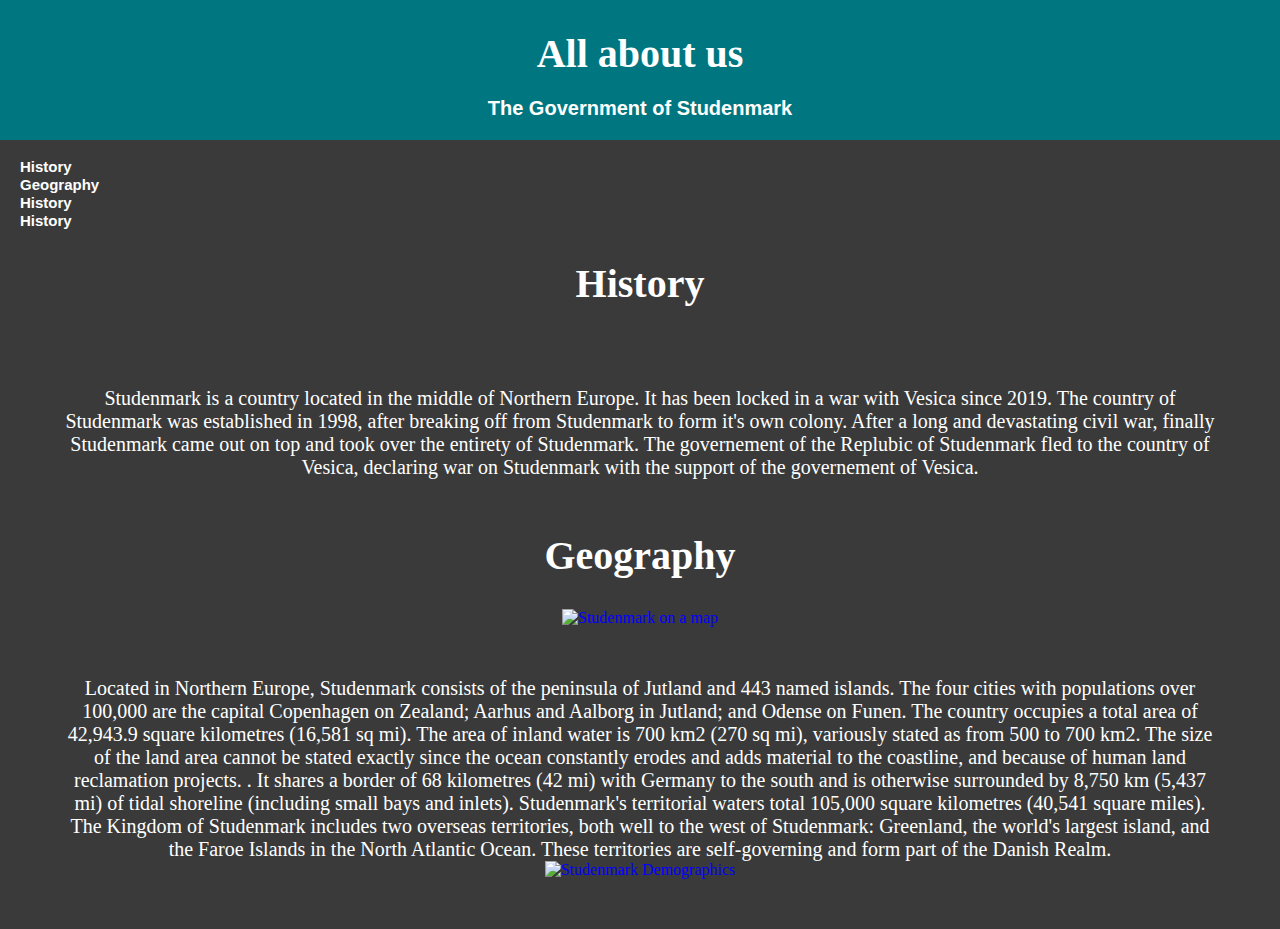
==== about.html @ 87a44a31 "added the about me" ====
<!DOCTYPE html>
<html lang="en" dir="ltr">
    <head>
        <meta charset="utf-8">
        <link rel="stylesheet" href = "styles.css">
    </head>

    <body>

        <header class="header">
            <div>
                <h1>All about us</h1>
                <h2>The Government of Studenmark</h2>
            </div>
        </header>
        <br>
        <a href="#history"><h3 class = "table">History<br></h3></a>
        <a href="#geography"><h3 class = "table">Geography<br></h3></a>
        <a href="#demographics"><h3 class = "table">History<br></h3></a>
        <a href="#history"><h3 class = "table">History<br></h3></a>

        <a name = "history">
        <h1>History</h1>
        <p class="paragraph">Studenmark is a country located in the middle of Northern Europe. It has been locked in a war with Vesica since 2019.
          The country of Studenmark was established in 1998, after breaking off from Studenmark to form it's own colony. After a long and devastating
          civil war, finally Studenmark came out on top and took over the entirety of Studenmark. The governement of the Replubic of Studenmark fled
          to the country of Vesica, declaring war on Studenmark with the support of the governement of Vesica.<br><br></p>

        <a name = "geography">
        <h1>Geography</h1>
        <center><img src="assets/denmark.jpg" alt = "Studenmark on a map"></img></center>
        <p class = "paragraph">Located in Northern Europe, Studenmark consists of the peninsula of Jutland and 443 named islands. The four cities with populations over 100,000 are the capital Copenhagen on Zealand; Aarhus and Aalborg in Jutland; and Odense on Funen.

        The country occupies a total area of 42,943.9 square kilometres (16,581 sq mi). The area of inland water is 700 km2 (270 sq mi), variously stated as from 500 to 700 km2. The size of the land area cannot be stated exactly since the ocean constantly erodes and adds material to the coastline, and because of human land reclamation projects.
        . It shares a border of 68 kilometres (42 mi) with Germany to the south and is otherwise surrounded by 8,750 km (5,437 mi) of tidal shoreline (including small bays and inlets). Studenmark's territorial waters total 105,000 square kilometres (40,541 square miles).

        The Kingdom of Studenmark includes two overseas territories, both well to the west of Studenmark: Greenland, the world's largest island, and the Faroe Islands in the North Atlantic Ocean. These territories are self-governing and form part of the Danish Realm.
      </p>

      <a name = "demographics">
      <center><img src = "assets/demo.png" alt = "Studenmark Demographics"></img></center>
      <p class = "paragraph">

    </body>
</html>
---- styles.css ----
body {
    background-color: rgb(58,58,58);
    margin: 0px;
  }

  h1 {
    color: White;
    font-family: Verdana;
    font-size: 40px;
    text-align: center;
    padding: 30px;
    margin: 0px;
  }

  h2 {
    color: White;
    font-family: Arial, Helvetica, sans-serif;
    font-size: 20px;
    text-align: center;
    padding-bottom: 20px;
    margin: 0px;
    margin-top: -10px;
  }

  h3 {
    color: White;
    font-family: Arial, Helvetica, sans-serif;
    font-size: 15px;
    text-align: center;
    margin: auto;
    margin-top: 50px;
  }

  p.paragraph {
    margin: auto;
    margin-top: 50px;
    font-family: verdana;
    font-size: 20px;
    color:white;
    width: 90%;
    text-align: center;
  }

  .header {
    margin: auto;
    background: rgb(0, 119, 128);
   }

   hr {
    margin: 30px auto 30px auto;
    height: 5px;
    background: white;
   }

   div.video {
    text-align: center;
   }

   .video2 {
     margin-left: 20px;
   }

   a {
     text-decoration: none;
     color: blue;
   }

   .putlinks {
     display: inline;
   }

   .border {
     border-style: solid;
     border-width: 5px;
     border-color: rgb(0, 119, 128);
   }
   .left {
     text-align: left;
   }

   .table {
     text-align:left;
     margin-left:20px;
     display: inline;

   }
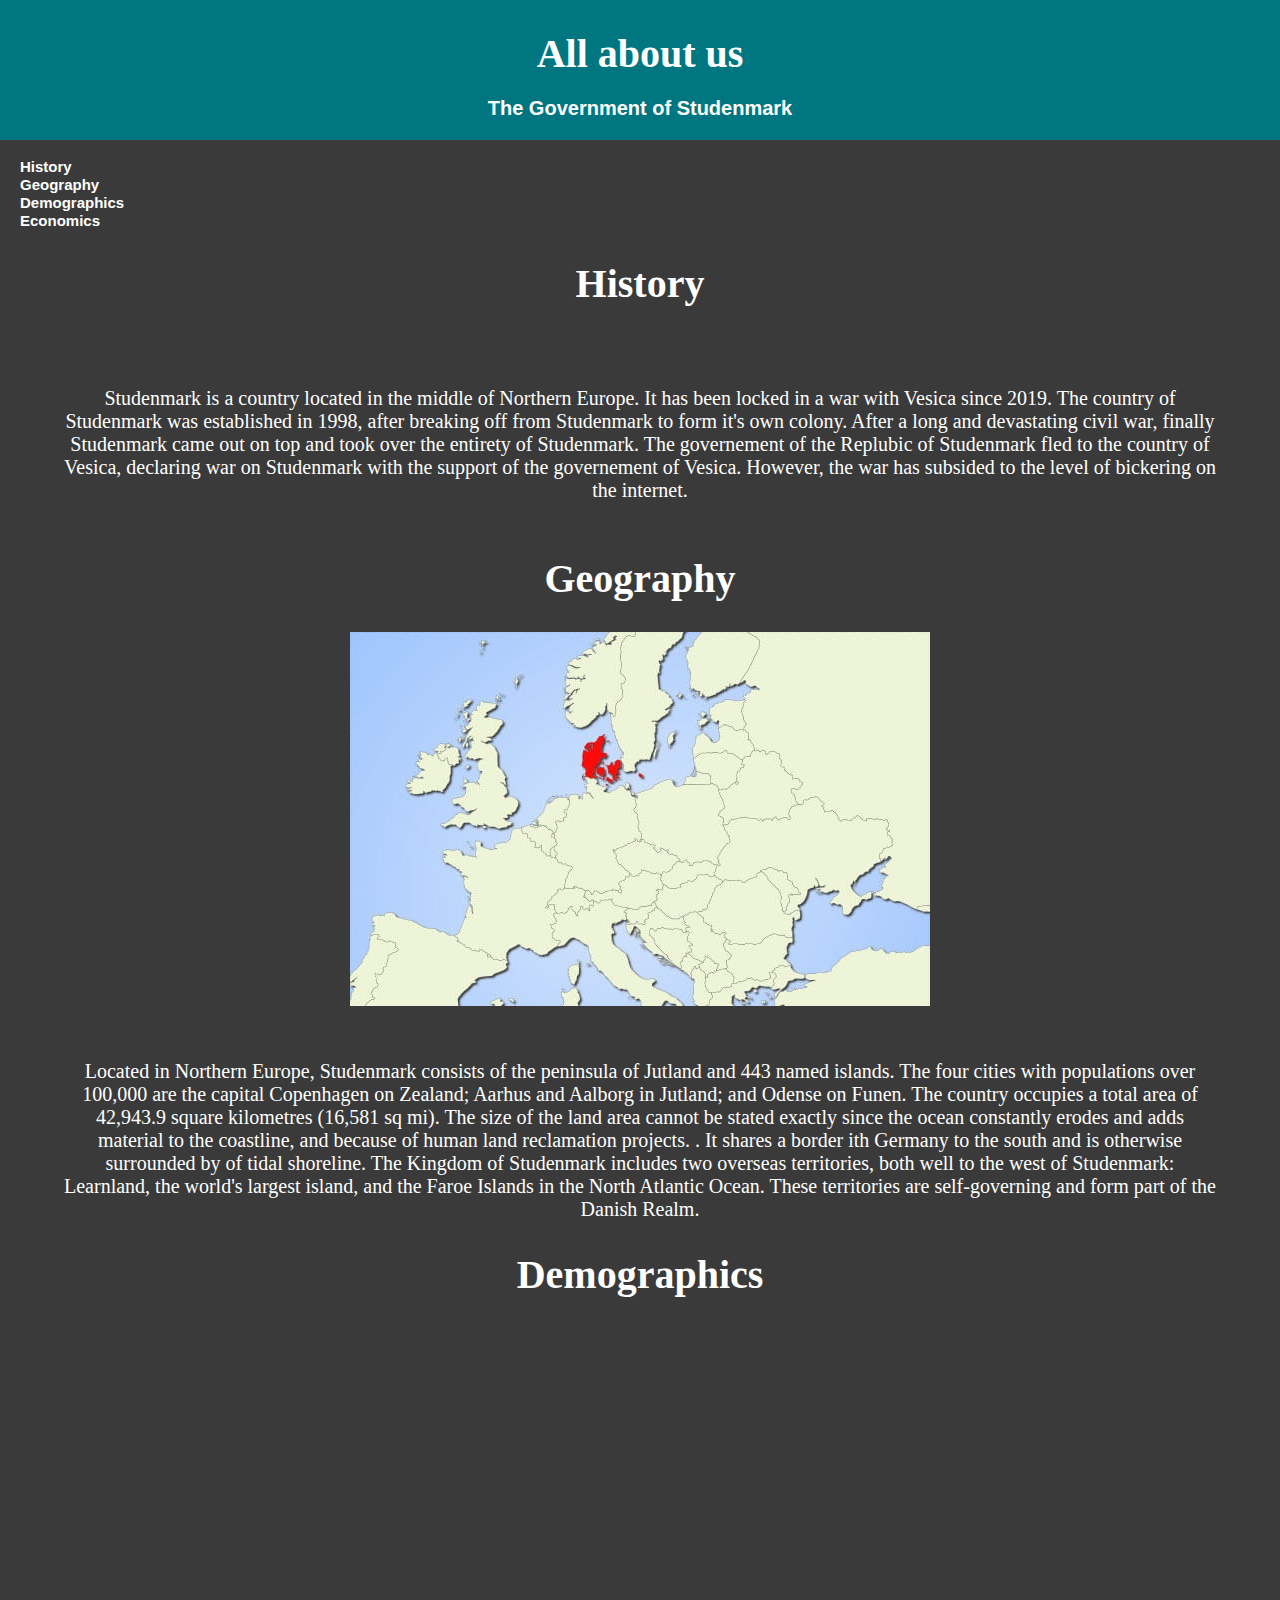
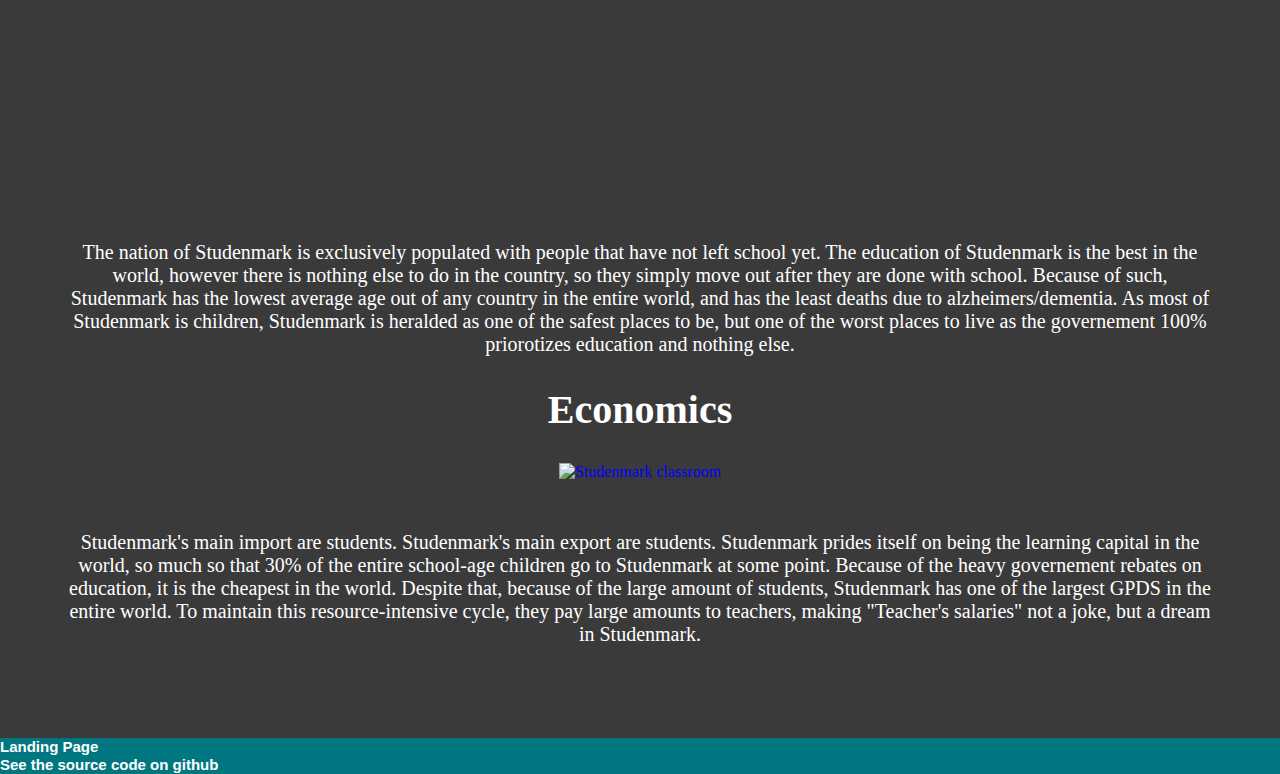
==== commit cb2d9d77: "finished the about me" ====
--- a/about.html
+++ b/about.html
@@ -16,30 +16,53 @@
         <br>
         <a href="#history"><h3 class = "table">History<br></h3></a>
         <a href="#geography"><h3 class = "table">Geography<br></h3></a>
-        <a href="#demographics"><h3 class = "table">History<br></h3></a>
-        <a href="#history"><h3 class = "table">History<br></h3></a>
+        <a href="#demographics"><h3 class = "table">Demographics<br></h3></a>
+        <a href="#economics"><h3 class = "table">Economics<br></h3></a>
 
         <a name = "history">
         <h1>History</h1>
         <p class="paragraph">Studenmark is a country located in the middle of Northern Europe. It has been locked in a war with Vesica since 2019.
           The country of Studenmark was established in 1998, after breaking off from Studenmark to form it's own colony. After a long and devastating
           civil war, finally Studenmark came out on top and took over the entirety of Studenmark. The governement of the Replubic of Studenmark fled
-          to the country of Vesica, declaring war on Studenmark with the support of the governement of Vesica.<br><br></p>
+          to the country of Vesica, declaring war on Studenmark with the support of the governement of Vesica. However, the war has subsided to the level
+          of bickering on the internet.<br><br></p>
 
         <a name = "geography">
         <h1>Geography</h1>
         <center><img src="assets/denmark.jpg" alt = "Studenmark on a map"></img></center>
         <p class = "paragraph">Located in Northern Europe, Studenmark consists of the peninsula of Jutland and 443 named islands. The four cities with populations over 100,000 are the capital Copenhagen on Zealand; Aarhus and Aalborg in Jutland; and Odense on Funen.
 
-        The country occupies a total area of 42,943.9 square kilometres (16,581 sq mi). The area of inland water is 700 km2 (270 sq mi), variously stated as from 500 to 700 km2. The size of the land area cannot be stated exactly since the ocean constantly erodes and adds material to the coastline, and because of human land reclamation projects.
-        . It shares a border of 68 kilometres (42 mi) with Germany to the south and is otherwise surrounded by 8,750 km (5,437 mi) of tidal shoreline (including small bays and inlets). Studenmark's territorial waters total 105,000 square kilometres (40,541 square miles).
+        The country occupies a total area of 42,943.9 square kilometres (16,581 sq mi). The size of the land area cannot be stated exactly since the ocean constantly erodes and adds material to the coastline, and because of human land reclamation projects.
+        . It shares a border ith Germany to the south and is otherwise surrounded by of tidal shoreline.
 
-        The Kingdom of Studenmark includes two overseas territories, both well to the west of Studenmark: Greenland, the world's largest island, and the Faroe Islands in the North Atlantic Ocean. These territories are self-governing and form part of the Danish Realm.
+        The Kingdom of Studenmark includes two overseas territories, both well to the west of Studenmark: Learnland, the world's largest island, and the Faroe Islands in the North Atlantic Ocean. These territories are self-governing and form part of the Danish Realm. <br>
       </p>
 
-      <a name = "demographics">
-      <center><img src = "assets/demo.png" alt = "Studenmark Demographics"></img></center>
-      <p class = "paragraph">
+        <a name = "demographics">
+        <h1>Demographics</h1>
+        <center><iframe width="742" height="459" seamless frameborder="0" scrolling="no" src="https://docs.google.com/spreadsheets/d/e/2PACX-1vRKz2MohUXNvPfYzVZaen22HIblq7VzJheoyc8WlzDe2KGoM7-uI_tO3fx8knYt_rmCyEoVMgs5aB21/pubchart?oid=845437809&amp;format=interactive"></iframe></center>
+        <p class="paragraph">
+        The nation of Studenmark is exclusively populated with people that have not left school yet. The education of Studenmark is the best in the world,
+        however there is nothing else to do in the country, so they simply move out after they are done with school. Because of such, Studenmark has the lowest average
+        age out of any country in the entire world, and has the least deaths due to alzheimers/dementia. As most of Studenmark is children, Studenmark is heralded as
+        one of the safest places to be, but one of the worst places to live as the governement 100% priorotizes education and nothing else.
+        </p>
+
+        <a name = "economics">
+        <h1>Economics</h1>
+        <center><image src = "assets/classroom.jpg" alt = "Studenmark classroom"></image></center>
+        <p class = "paragraph">
+        Studenmark's main import are students. Studenmark's main export are students. Studenmark prides itself on being the learning capital in the world, so much so that
+        30% of the entire school-age children go to Studenmark at some point. Because of the heavy governement rebates on education, it is the cheapest in the world.
+        Despite that, because of the large amount of students, Studenmark has one of the largest GPDS in the entire world. To maintain this resource-intensive cycle,
+        they pay large amounts to teachers, making "Teacher's salaries" not a joke, but a dream in Studenmark. <br><br><br><br><br>
+
 
     </body>
+    <body>
+      <div class="header">
+      <a href = "https://cringemoment.github.io/pain/"><h3 style="text-align:left; display: inline;">Landing Page</h3></a> <br>
+      <a href = "https://github.com/cringemoment/pain/tree/master"><h3 style = "text-align:left; display: inline;">See the source code on github</h3></a>
+      </div>
+    </body>
 </html>
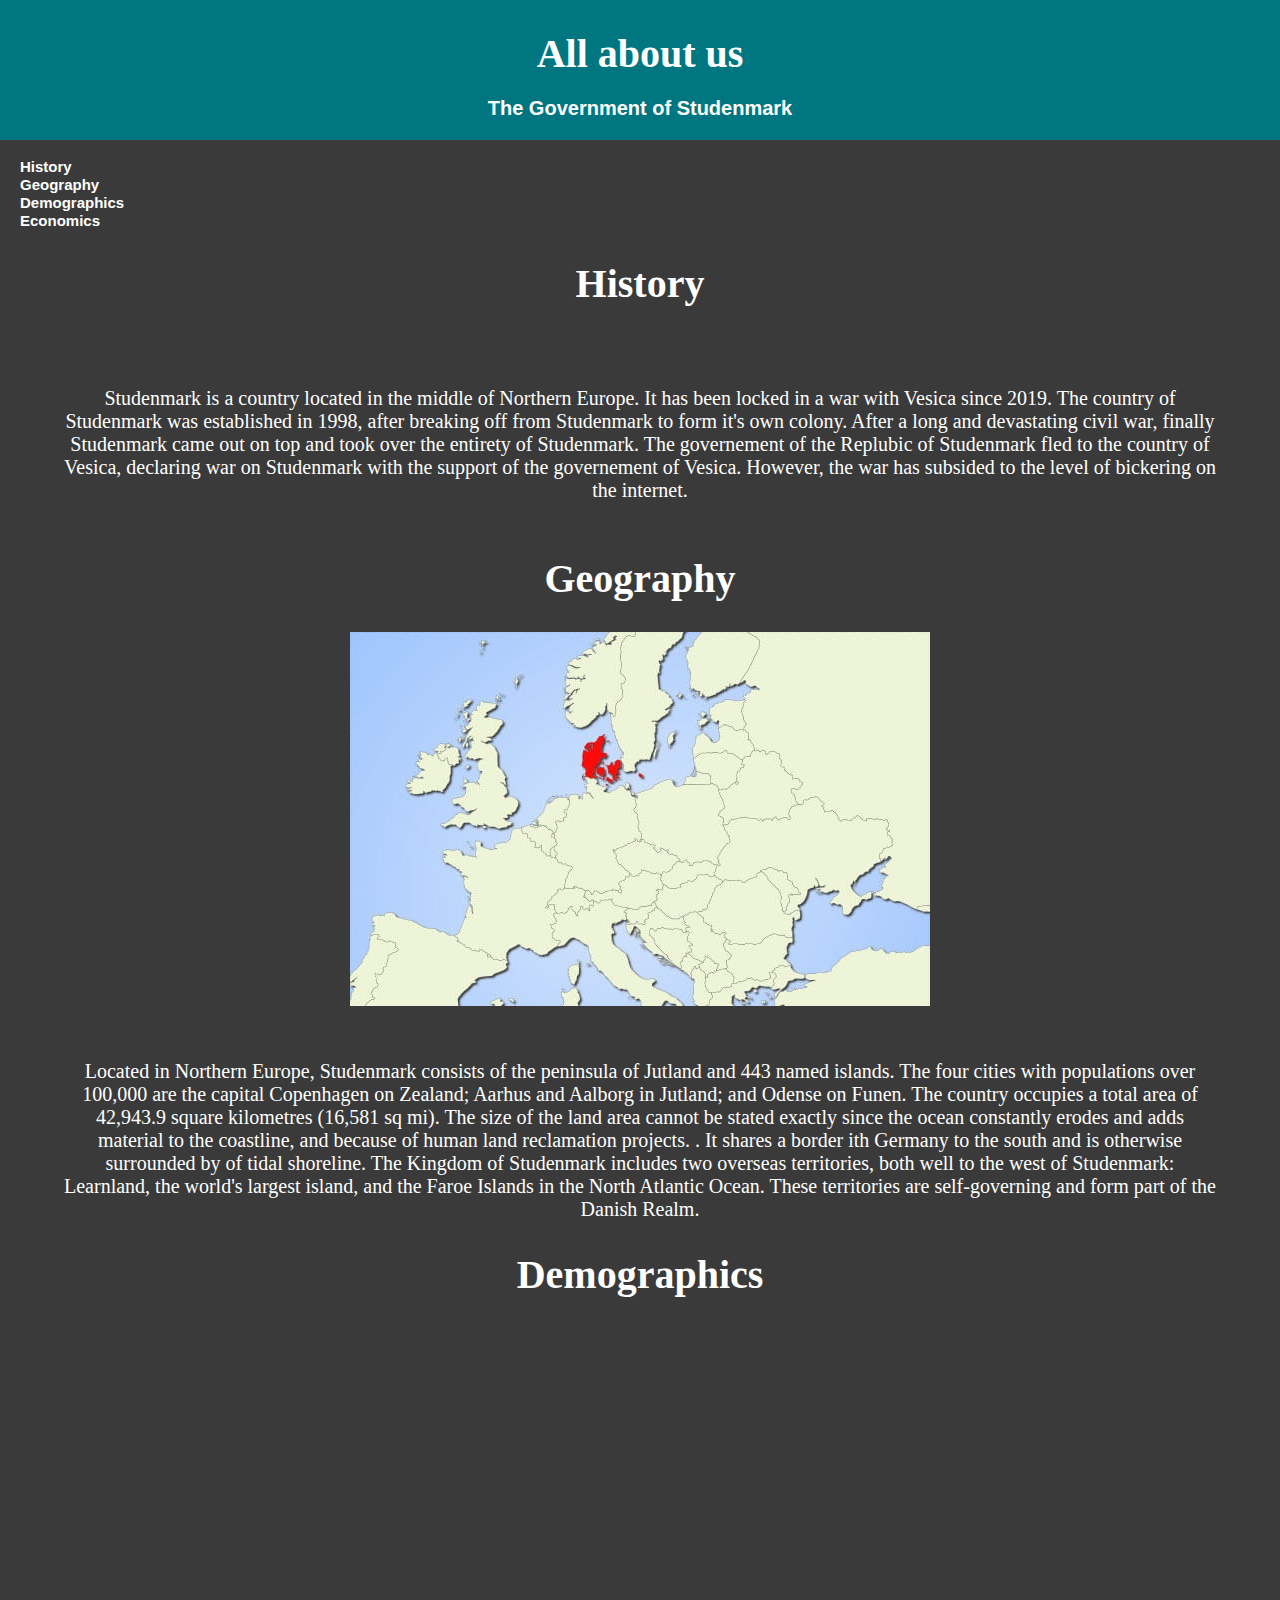
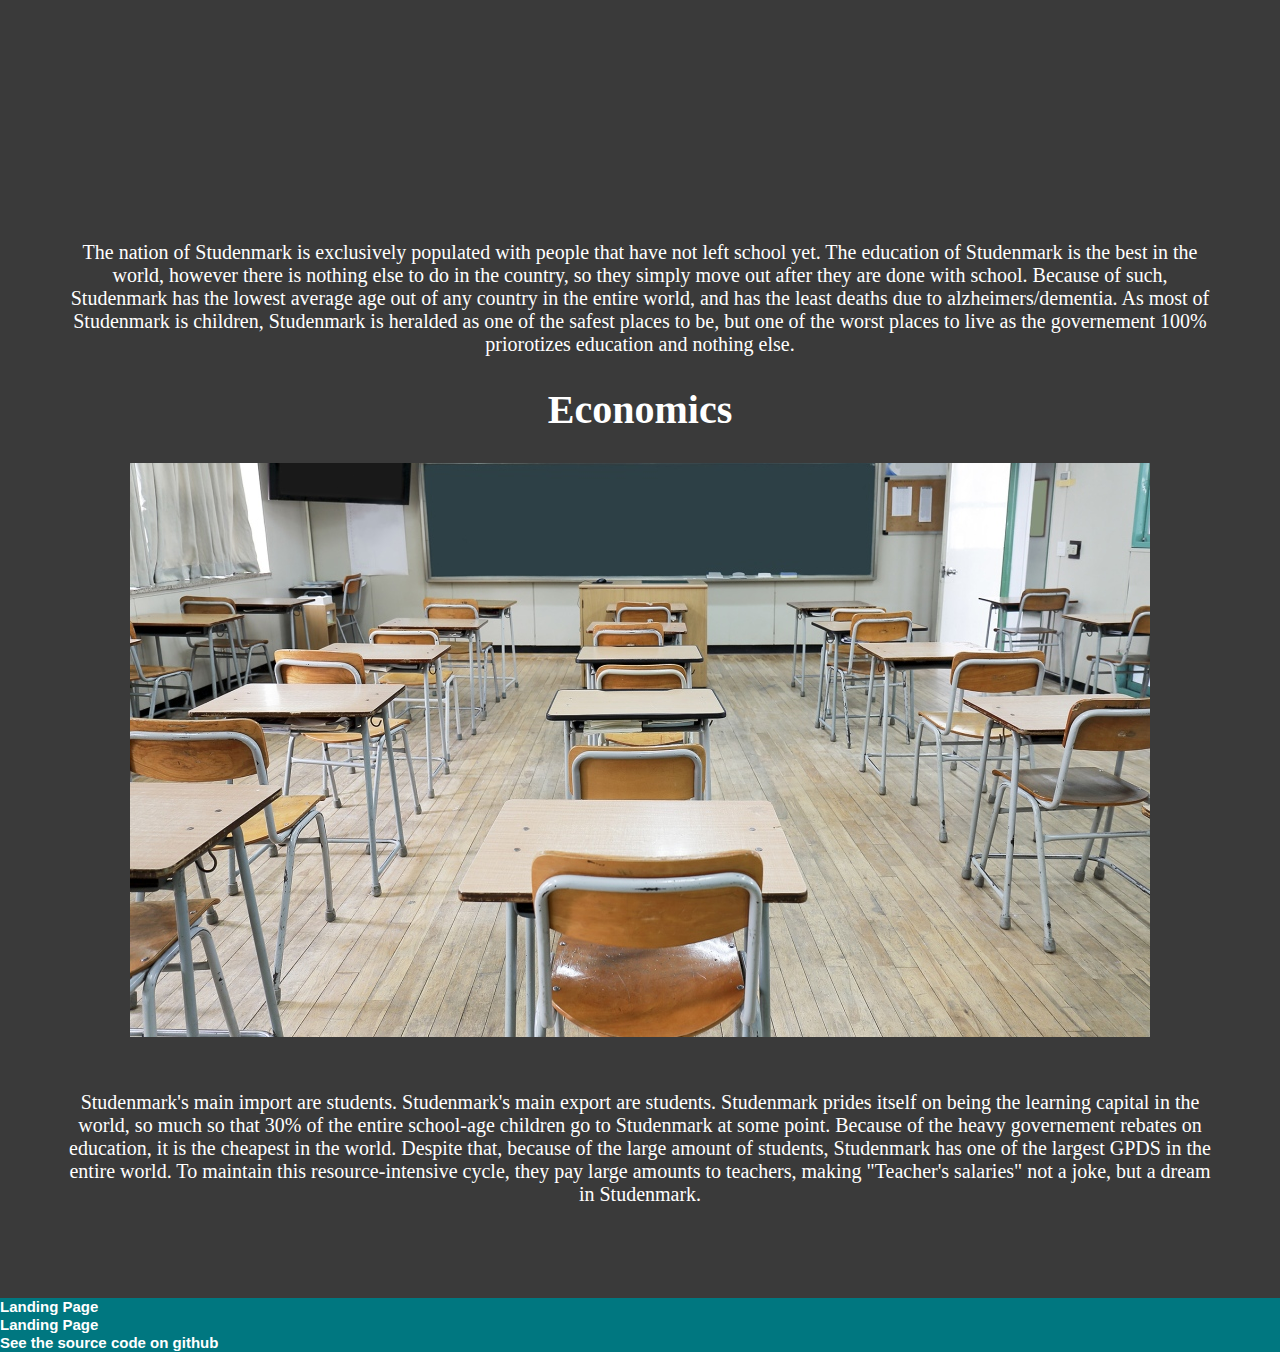
==== commit 99c9d795: "Moved some files around" ====
--- a/about.html
+++ b/about.html
@@ -62,6 +62,7 @@
     <body>
       <div class="header">
       <a href = "https://cringemoment.github.io/pain/"><h3 style="text-align:left; display: inline;">Landing Page</h3></a> <br>
+      <a href = "https://cringemoment.github.io/pain/"><h3 style="text-align:left; display: inline;">Landing Page</h3></a> <br>
       <a href = "https://github.com/cringemoment/pain/tree/master"><h3 style = "text-align:left; display: inline;">See the source code on github</h3></a>
       </div>
     </body>
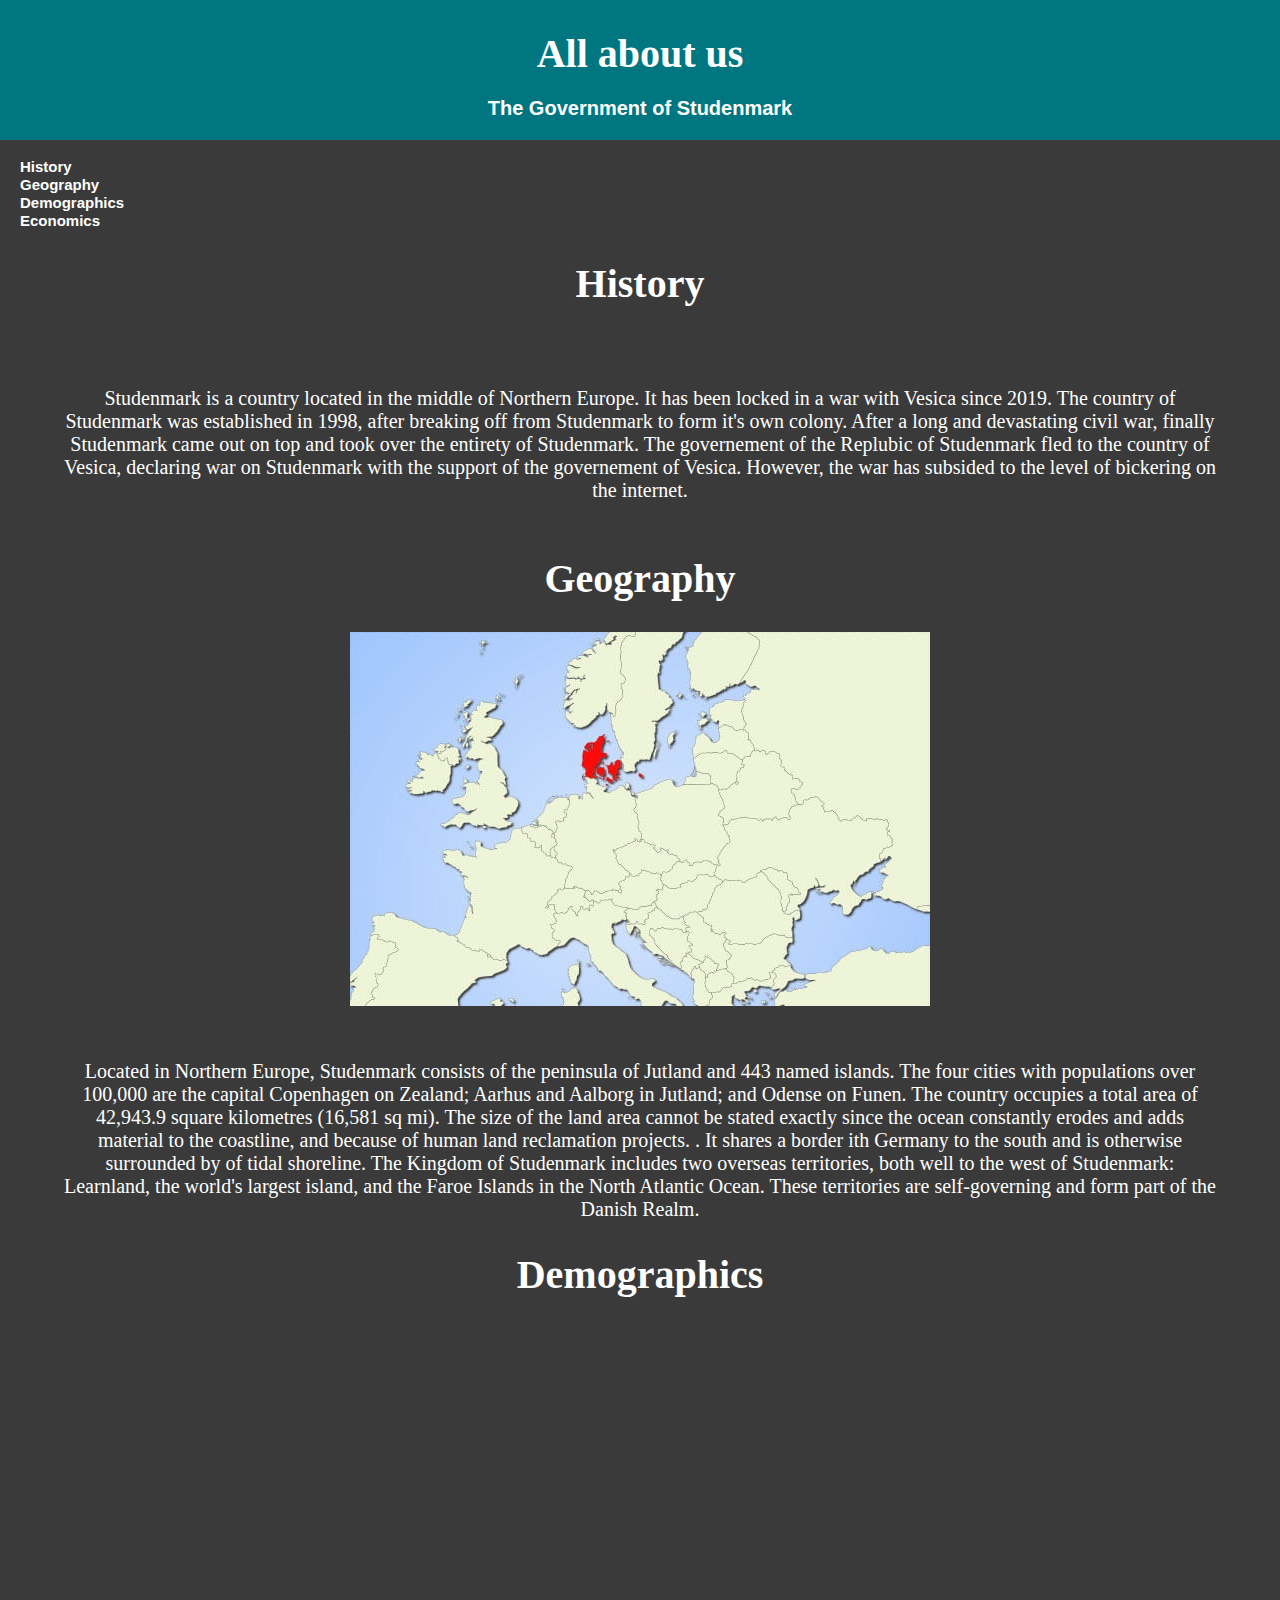
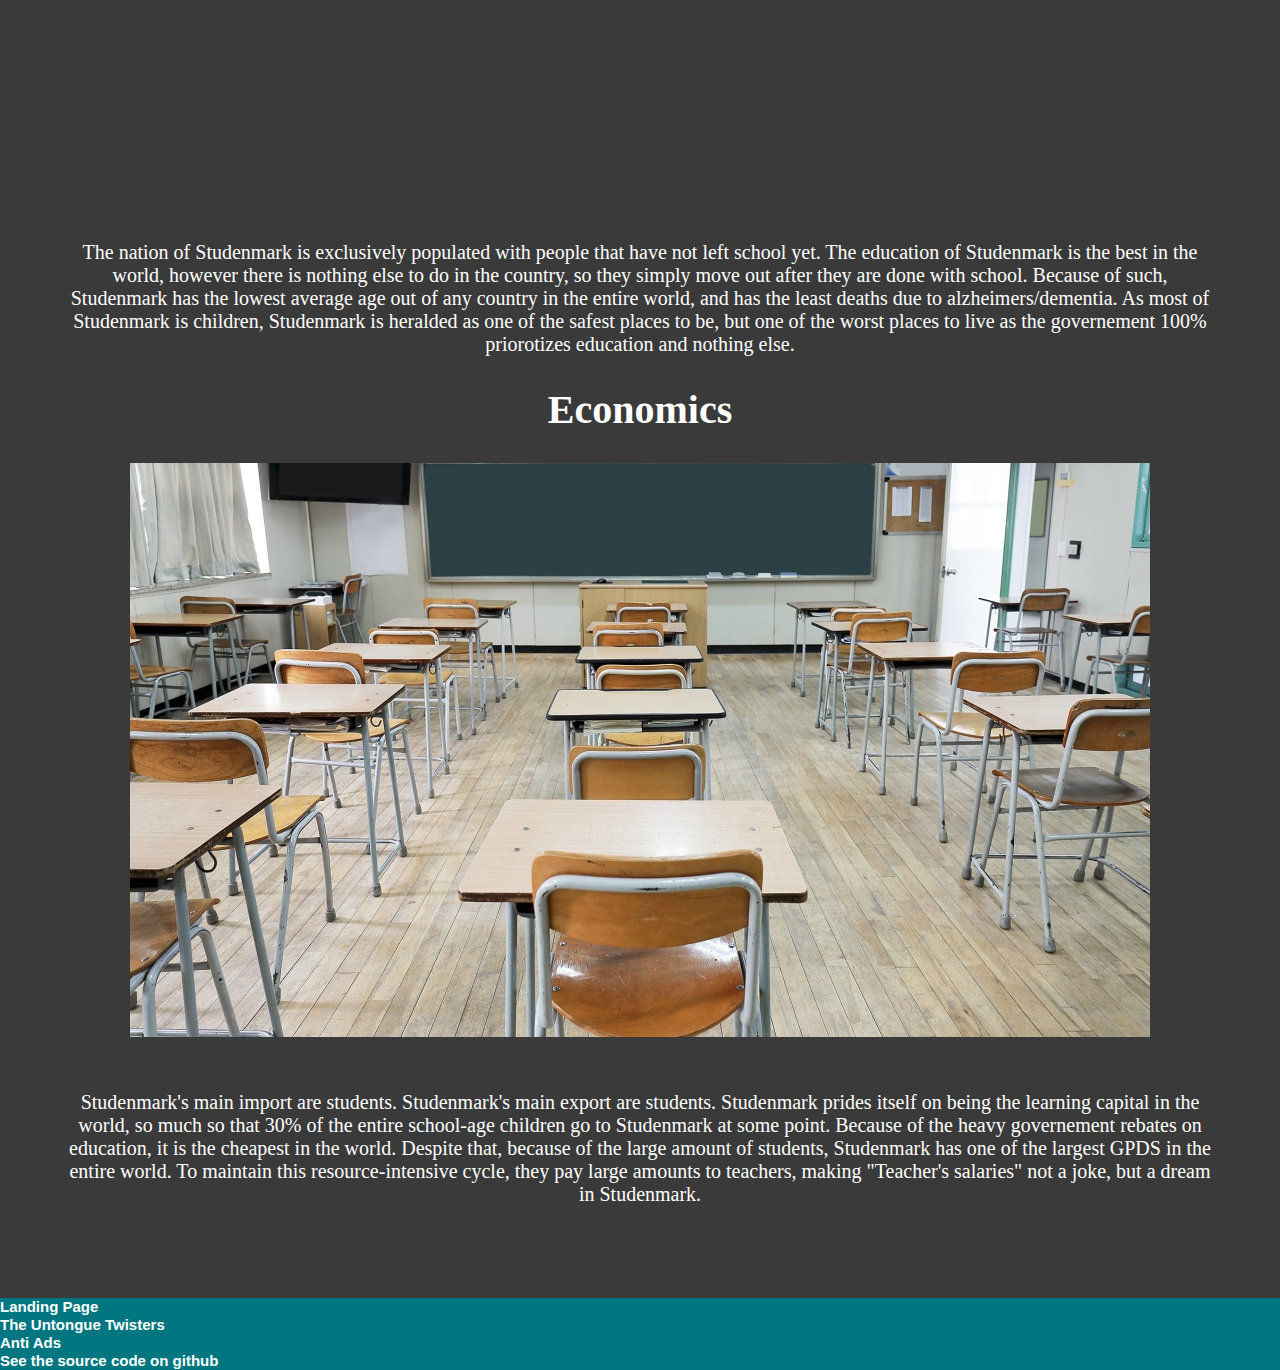
==== commit f8721fbd: "minor mistake in the for more" ====
--- a/about.html
+++ b/about.html
@@ -62,7 +62,8 @@
     <body>
       <div class="header">
       <a href = "https://cringemoment.github.io/pain/"><h3 style="text-align:left; display: inline;">Landing Page</h3></a> <br>
-      <a href = "https://cringemoment.github.io/pain/"><h3 style="text-align:left; display: inline;">Landing Page</h3></a> <br>
+      <a href = "https://cringemoment.github.io/pain/untounger.html"><h3 style="display: inline;">The Untongue Twisters</h3></a> <br>
+      <a href = "https://cringemoment.github.io/pain/antiad.html"><h3 style="display:inline;">Anti Ads</h3><br>
       <a href = "https://github.com/cringemoment/pain/tree/master"><h3 style = "text-align:left; display: inline;">See the source code on github</h3></a>
       </div>
     </body>
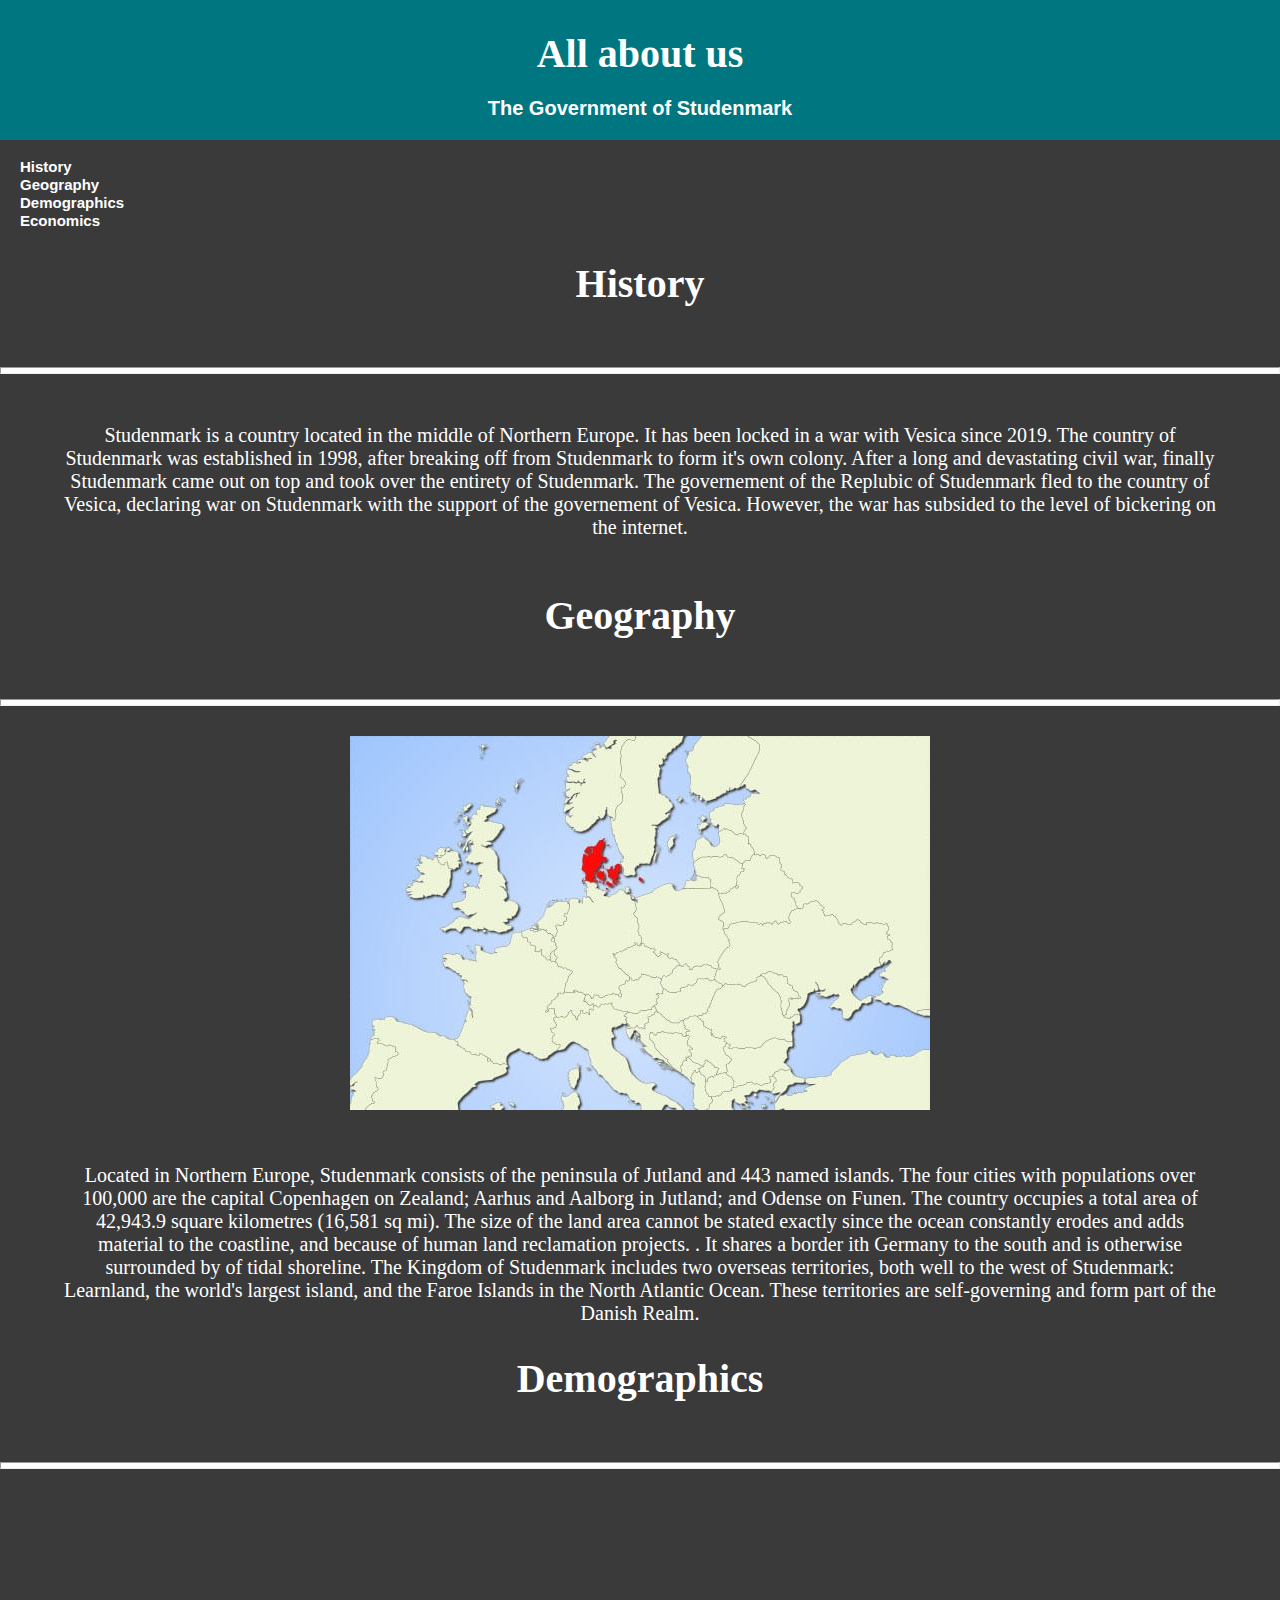
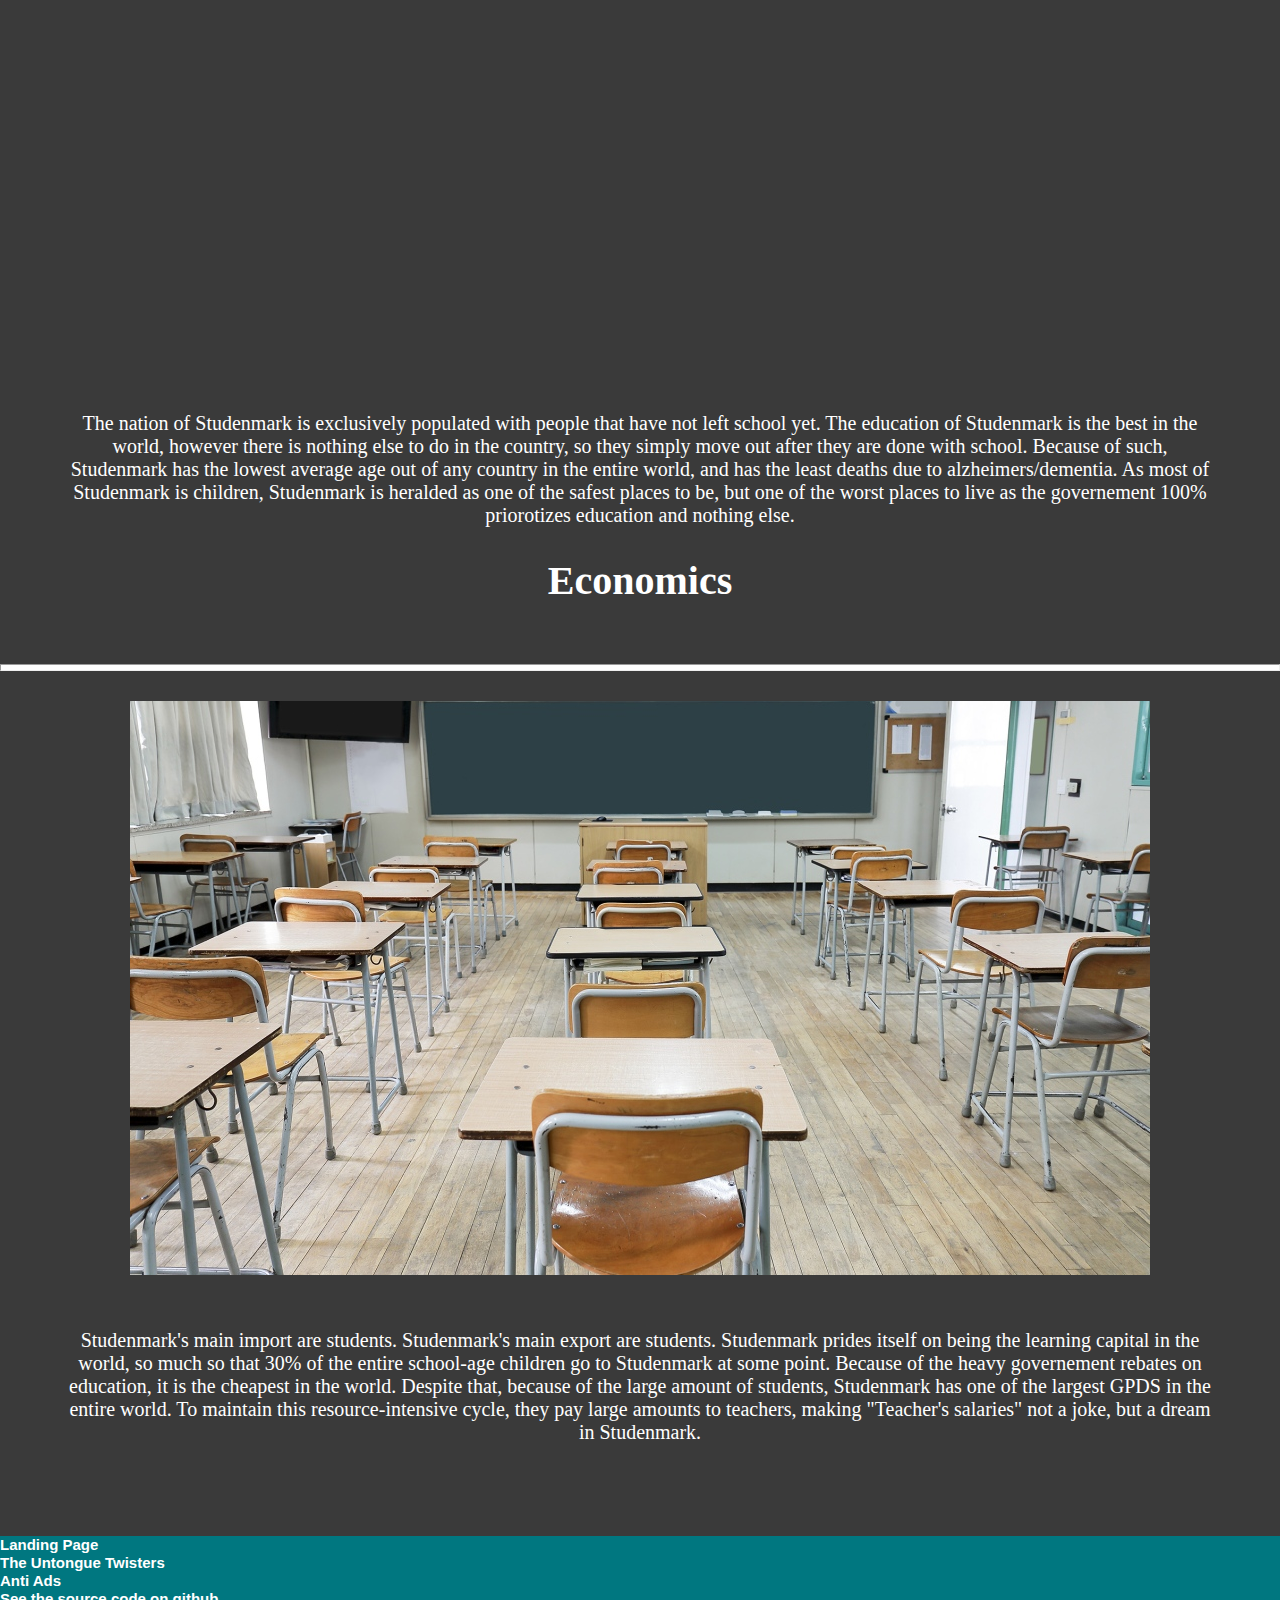
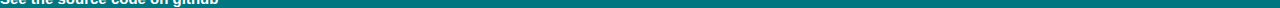
==== commit a971969d: "<hr>" ====
--- a/about.html
+++ b/about.html
@@ -21,6 +21,7 @@
 
         <a name = "history">
         <h1>History</h1>
+        <hr>
         <p class="paragraph">Studenmark is a country located in the middle of Northern Europe. It has been locked in a war with Vesica since 2019.
           The country of Studenmark was established in 1998, after breaking off from Studenmark to form it's own colony. After a long and devastating
           civil war, finally Studenmark came out on top and took over the entirety of Studenmark. The governement of the Replubic of Studenmark fled
@@ -29,6 +30,7 @@
 
         <a name = "geography">
         <h1>Geography</h1>
+        <hr>
         <center><img src="assets/denmark.jpg" alt = "Studenmark on a map"></img></center>
         <p class = "paragraph">Located in Northern Europe, Studenmark consists of the peninsula of Jutland and 443 named islands. The four cities with populations over 100,000 are the capital Copenhagen on Zealand; Aarhus and Aalborg in Jutland; and Odense on Funen.
 
@@ -40,6 +42,7 @@
 
         <a name = "demographics">
         <h1>Demographics</h1>
+        <hr>
         <center><iframe width="742" height="459" seamless frameborder="0" scrolling="no" src="https://docs.google.com/spreadsheets/d/e/2PACX-1vRKz2MohUXNvPfYzVZaen22HIblq7VzJheoyc8WlzDe2KGoM7-uI_tO3fx8knYt_rmCyEoVMgs5aB21/pubchart?oid=845437809&amp;format=interactive"></iframe></center>
         <p class="paragraph">
         The nation of Studenmark is exclusively populated with people that have not left school yet. The education of Studenmark is the best in the world,
@@ -50,6 +53,7 @@
 
         <a name = "economics">
         <h1>Economics</h1>
+        <hr>
         <center><image src = "assets/classroom.jpg" alt = "Studenmark classroom"></image></center>
         <p class = "paragraph">
         Studenmark's main import are students. Studenmark's main export are students. Studenmark prides itself on being the learning capital in the world, so much so that
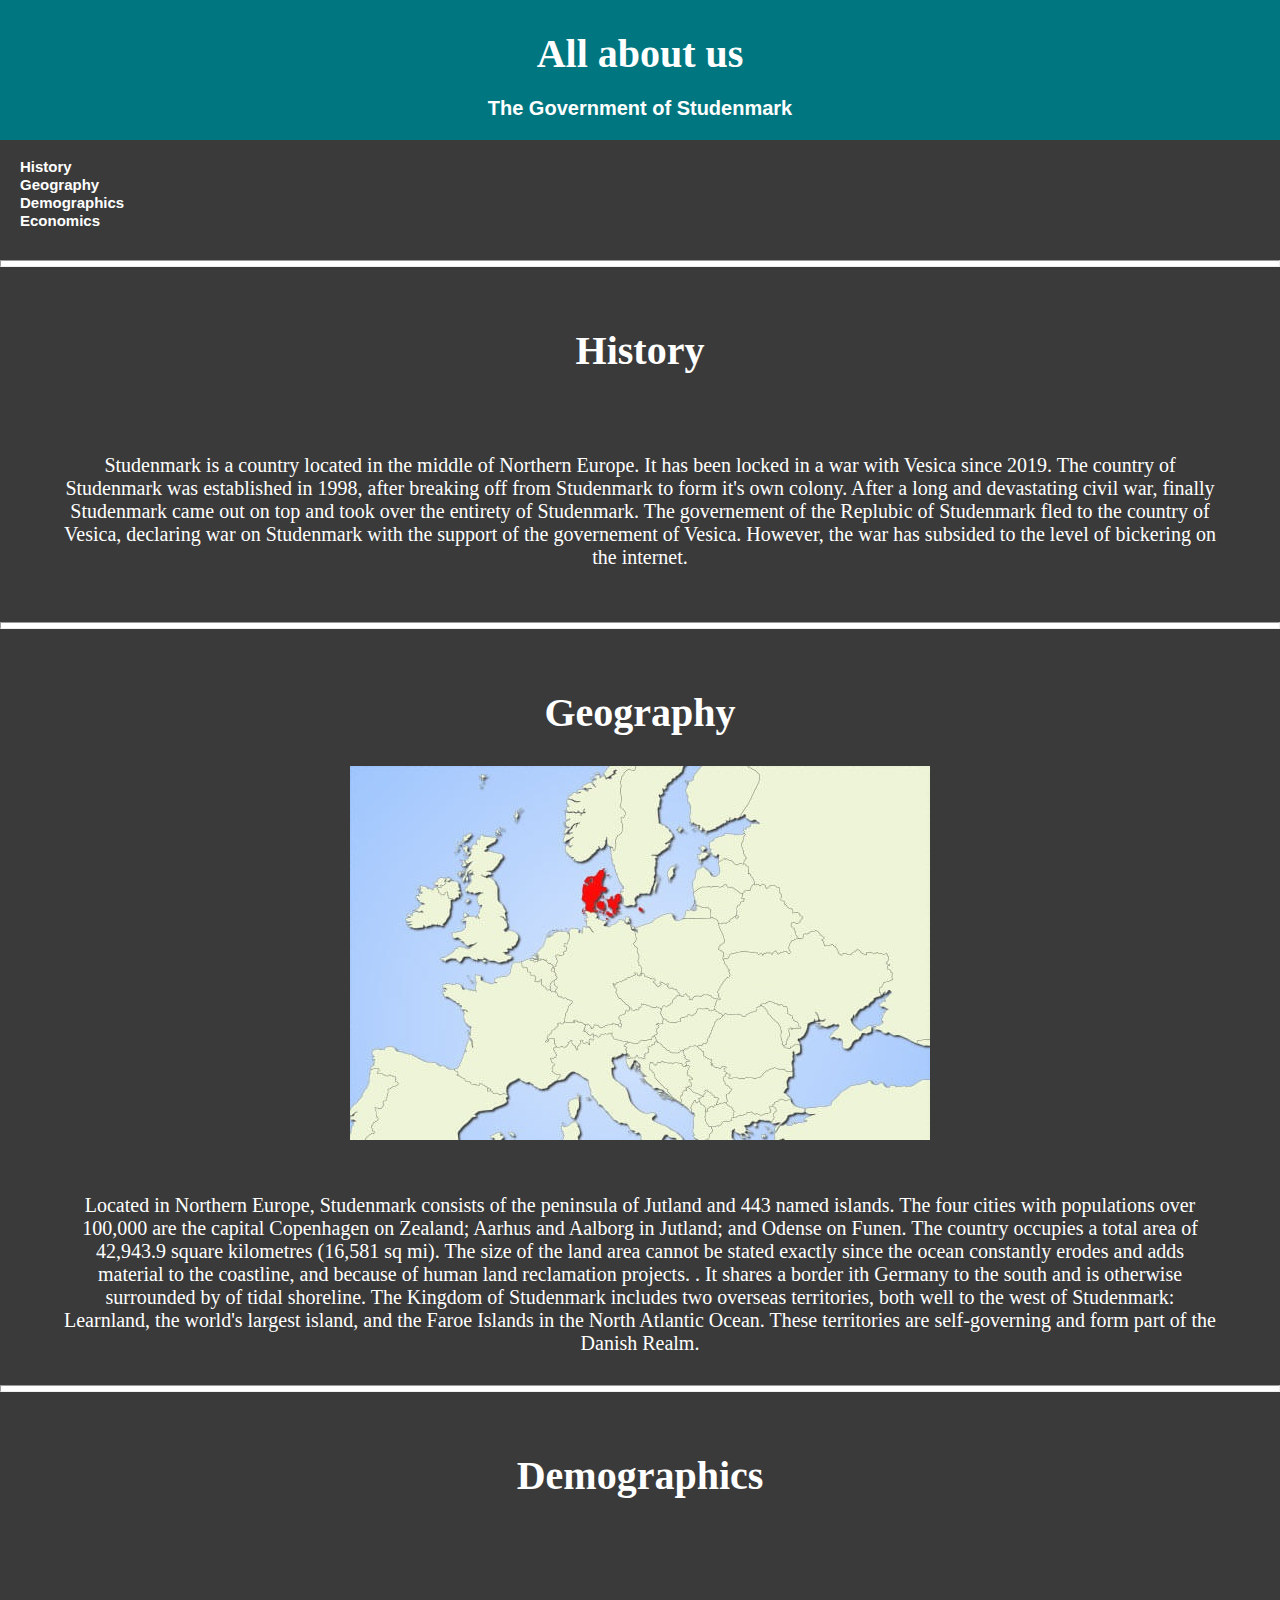
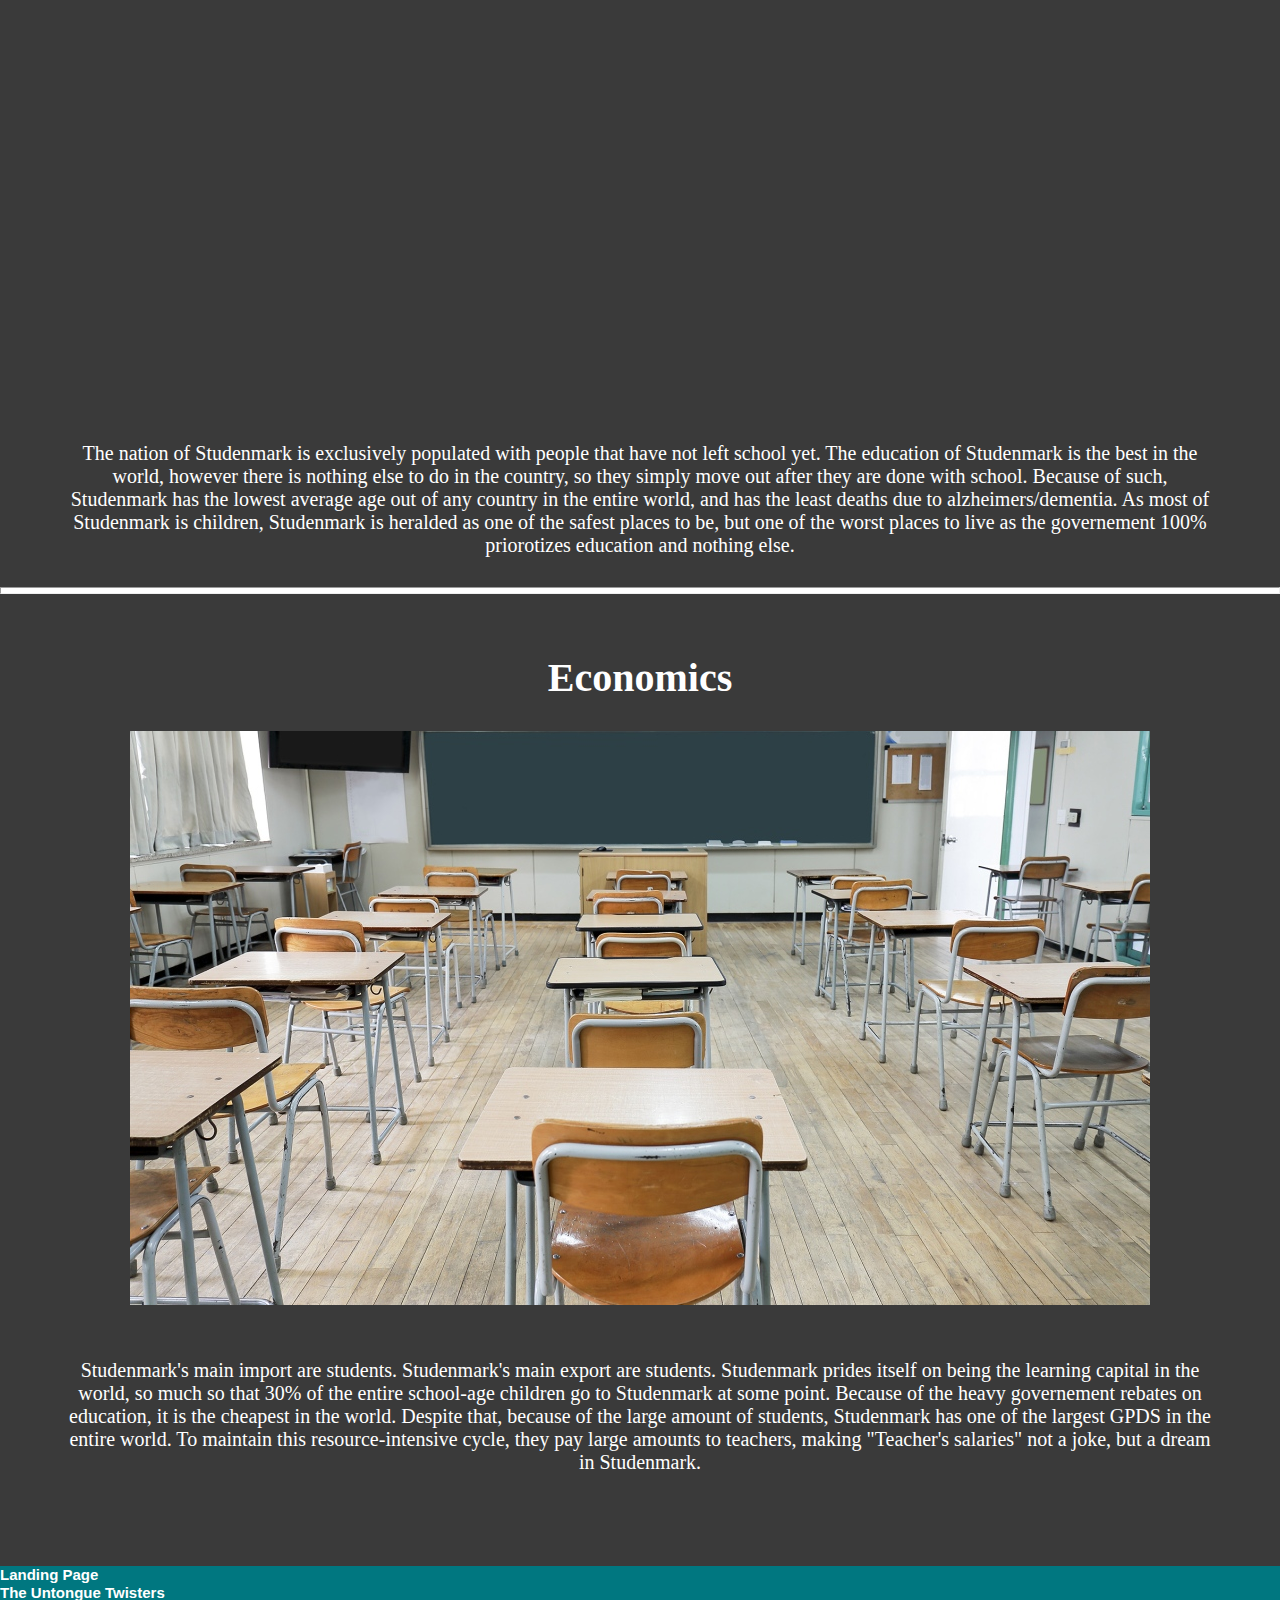
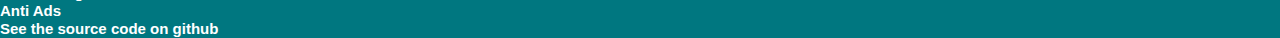
==== commit 710c0156: "moved the line breaks around" ====
--- a/about.html
+++ b/about.html
@@ -20,8 +20,8 @@
         <a href="#economics"><h3 class = "table">Economics<br></h3></a>
 
         <a name = "history">
+        <hr>
         <h1>History</h1>
-        <hr>
         <p class="paragraph">Studenmark is a country located in the middle of Northern Europe. It has been locked in a war with Vesica since 2019.
           The country of Studenmark was established in 1998, after breaking off from Studenmark to form it's own colony. After a long and devastating
           civil war, finally Studenmark came out on top and took over the entirety of Studenmark. The governement of the Replubic of Studenmark fled
@@ -29,8 +29,8 @@
           of bickering on the internet.<br><br></p>
 
         <a name = "geography">
+        <hr>
         <h1>Geography</h1>
-        <hr>
         <center><img src="assets/denmark.jpg" alt = "Studenmark on a map"></img></center>
         <p class = "paragraph">Located in Northern Europe, Studenmark consists of the peninsula of Jutland and 443 named islands. The four cities with populations over 100,000 are the capital Copenhagen on Zealand; Aarhus and Aalborg in Jutland; and Odense on Funen.
 
@@ -41,8 +41,8 @@
       </p>
 
         <a name = "demographics">
+        <hr>
         <h1>Demographics</h1>
-        <hr>
         <center><iframe width="742" height="459" seamless frameborder="0" scrolling="no" src="https://docs.google.com/spreadsheets/d/e/2PACX-1vRKz2MohUXNvPfYzVZaen22HIblq7VzJheoyc8WlzDe2KGoM7-uI_tO3fx8knYt_rmCyEoVMgs5aB21/pubchart?oid=845437809&amp;format=interactive"></iframe></center>
         <p class="paragraph">
         The nation of Studenmark is exclusively populated with people that have not left school yet. The education of Studenmark is the best in the world,
@@ -52,8 +52,8 @@
         </p>
 
         <a name = "economics">
+        <hr>
         <h1>Economics</h1>
-        <hr>
         <center><image src = "assets/classroom.jpg" alt = "Studenmark classroom"></image></center>
         <p class = "paragraph">
         Studenmark's main import are students. Studenmark's main export are students. Studenmark prides itself on being the learning capital in the world, so much so that
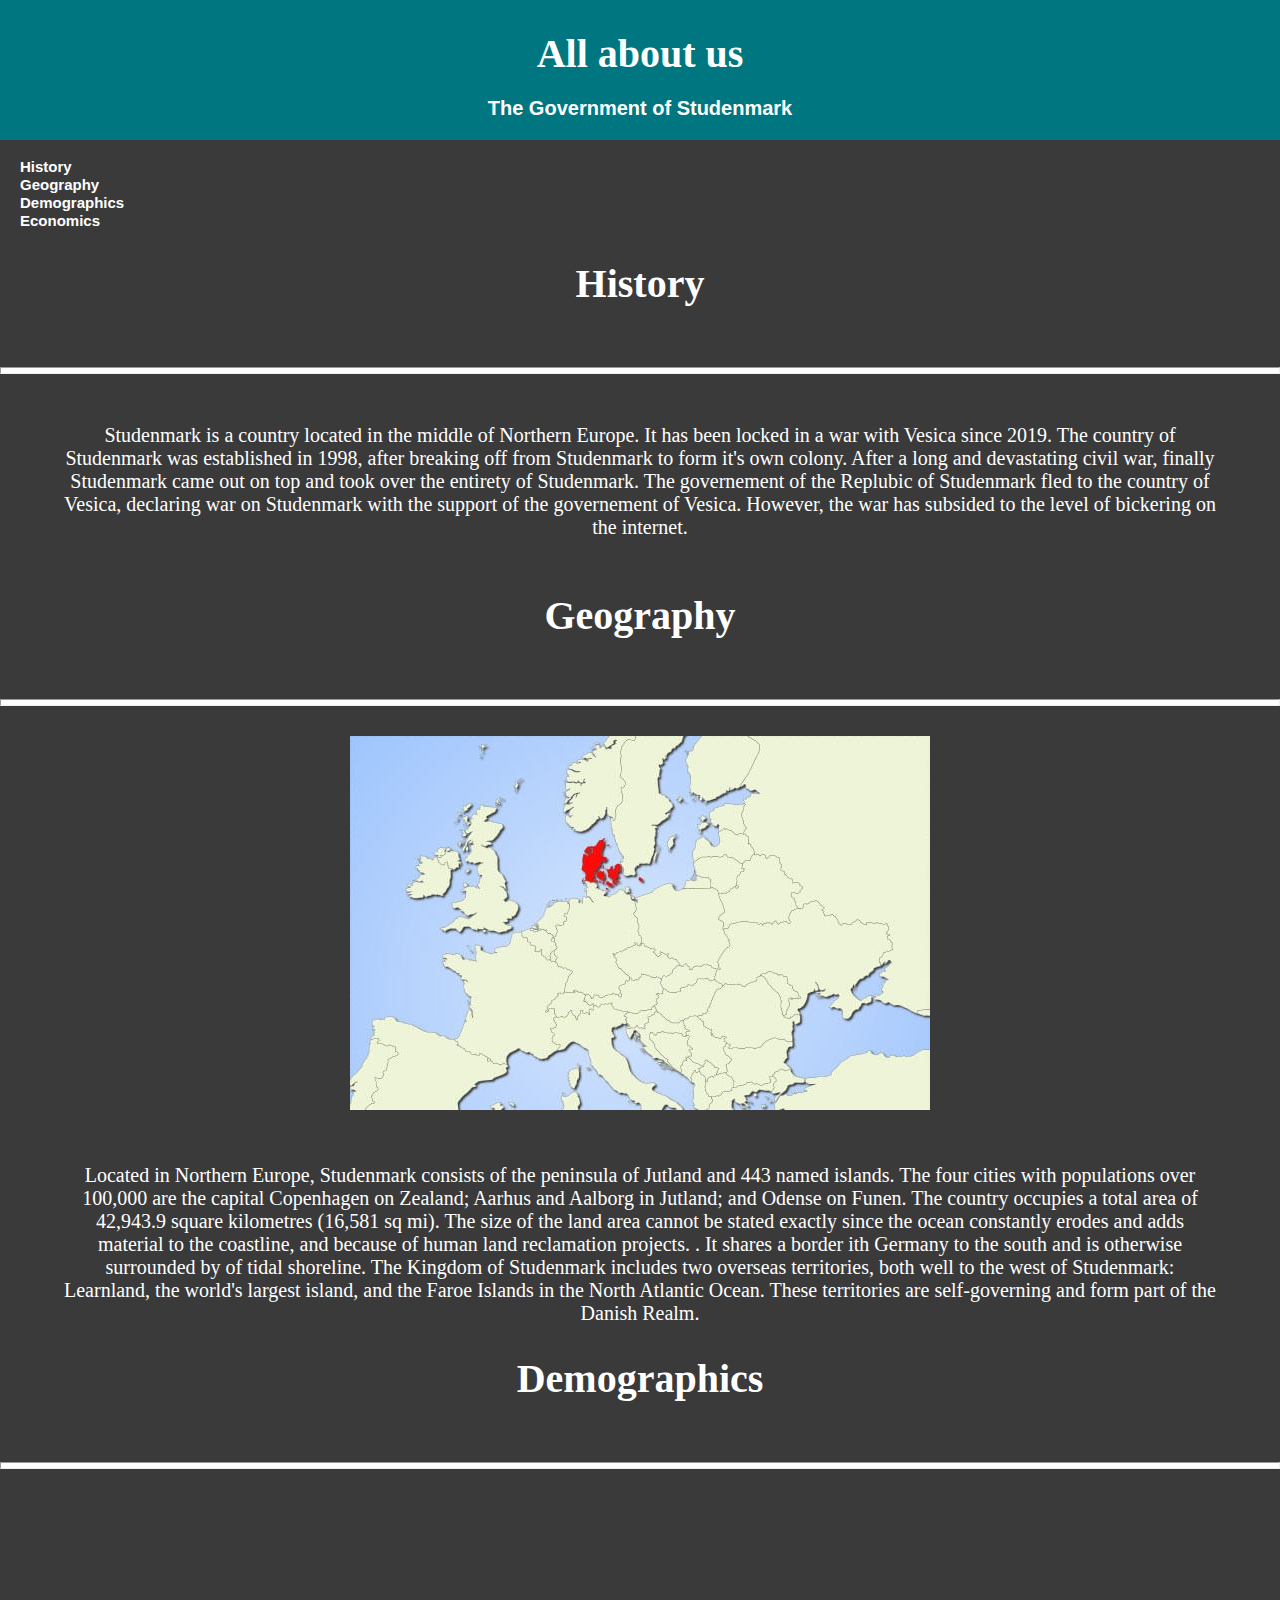
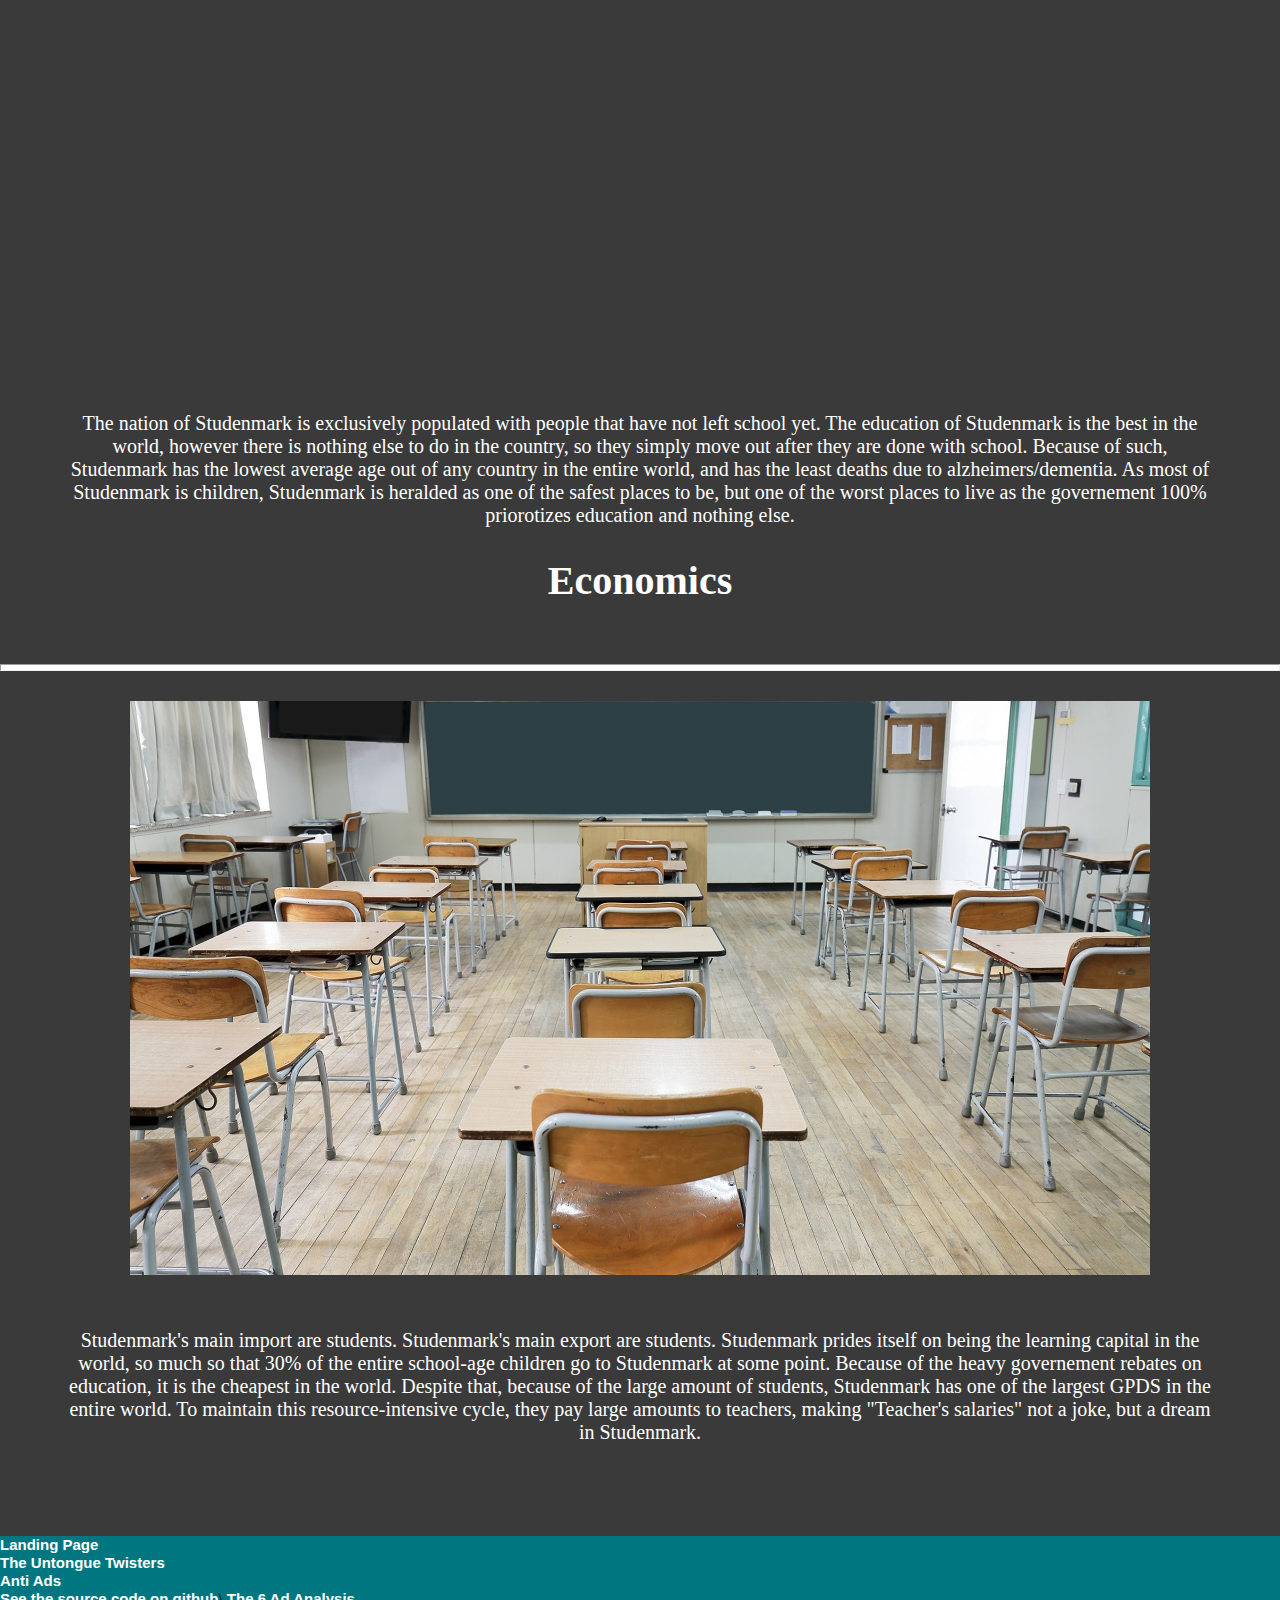
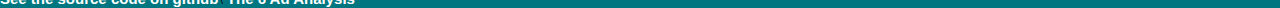
==== commit 2a209d22: "Finished ad analysis, and added links" ====
--- a/about.html
+++ b/about.html
@@ -20,8 +20,8 @@
         <a href="#economics"><h3 class = "table">Economics<br></h3></a>
 
         <a name = "history">
+        <h1>History</h1>
         <hr>
-        <h1>History</h1>
         <p class="paragraph">Studenmark is a country located in the middle of Northern Europe. It has been locked in a war with Vesica since 2019.
           The country of Studenmark was established in 1998, after breaking off from Studenmark to form it's own colony. After a long and devastating
           civil war, finally Studenmark came out on top and took over the entirety of Studenmark. The governement of the Replubic of Studenmark fled
@@ -29,8 +29,8 @@
           of bickering on the internet.<br><br></p>
 
         <a name = "geography">
+        <h1>Geography</h1>
         <hr>
-        <h1>Geography</h1>
         <center><img src="assets/denmark.jpg" alt = "Studenmark on a map"></img></center>
         <p class = "paragraph">Located in Northern Europe, Studenmark consists of the peninsula of Jutland and 443 named islands. The four cities with populations over 100,000 are the capital Copenhagen on Zealand; Aarhus and Aalborg in Jutland; and Odense on Funen.
 
@@ -41,8 +41,8 @@
       </p>
 
         <a name = "demographics">
+        <h1>Demographics</h1>
         <hr>
-        <h1>Demographics</h1>
         <center><iframe width="742" height="459" seamless frameborder="0" scrolling="no" src="https://docs.google.com/spreadsheets/d/e/2PACX-1vRKz2MohUXNvPfYzVZaen22HIblq7VzJheoyc8WlzDe2KGoM7-uI_tO3fx8knYt_rmCyEoVMgs5aB21/pubchart?oid=845437809&amp;format=interactive"></iframe></center>
         <p class="paragraph">
         The nation of Studenmark is exclusively populated with people that have not left school yet. The education of Studenmark is the best in the world,
@@ -52,8 +52,8 @@
         </p>
 
         <a name = "economics">
+        <h1>Economics</h1>
         <hr>
-        <h1>Economics</h1>
         <center><image src = "assets/classroom.jpg" alt = "Studenmark classroom"></image></center>
         <p class = "paragraph">
         Studenmark's main import are students. Studenmark's main export are students. Studenmark prides itself on being the learning capital in the world, so much so that
@@ -68,7 +68,8 @@
       <a href = "https://cringemoment.github.io/pain/"><h3 style="text-align:left; display: inline;">Landing Page</h3></a> <br>
       <a href = "https://cringemoment.github.io/pain/untounger.html"><h3 style="display: inline;">The Untongue Twisters</h3></a> <br>
       <a href = "https://cringemoment.github.io/pain/antiad.html"><h3 style="display:inline;">Anti Ads</h3><br>
-      <a href = "https://github.com/cringemoment/pain/tree/master"><h3 style = "text-align:left; display: inline;">See the source code on github</h3></a>
+      <a href = "https://github.com/cringemoment/pain/tree/master"><h3 style = "text-align:left; display: inline;">See the source code on github</h3></a>\
+      <a href = "https://cringemoment.github.io/pain/adanal.html"><h3 style="text-align:left; display: inline;">The 6 Ad Analysis</h3></a> <br>
       </div>
     </body>
 </html>
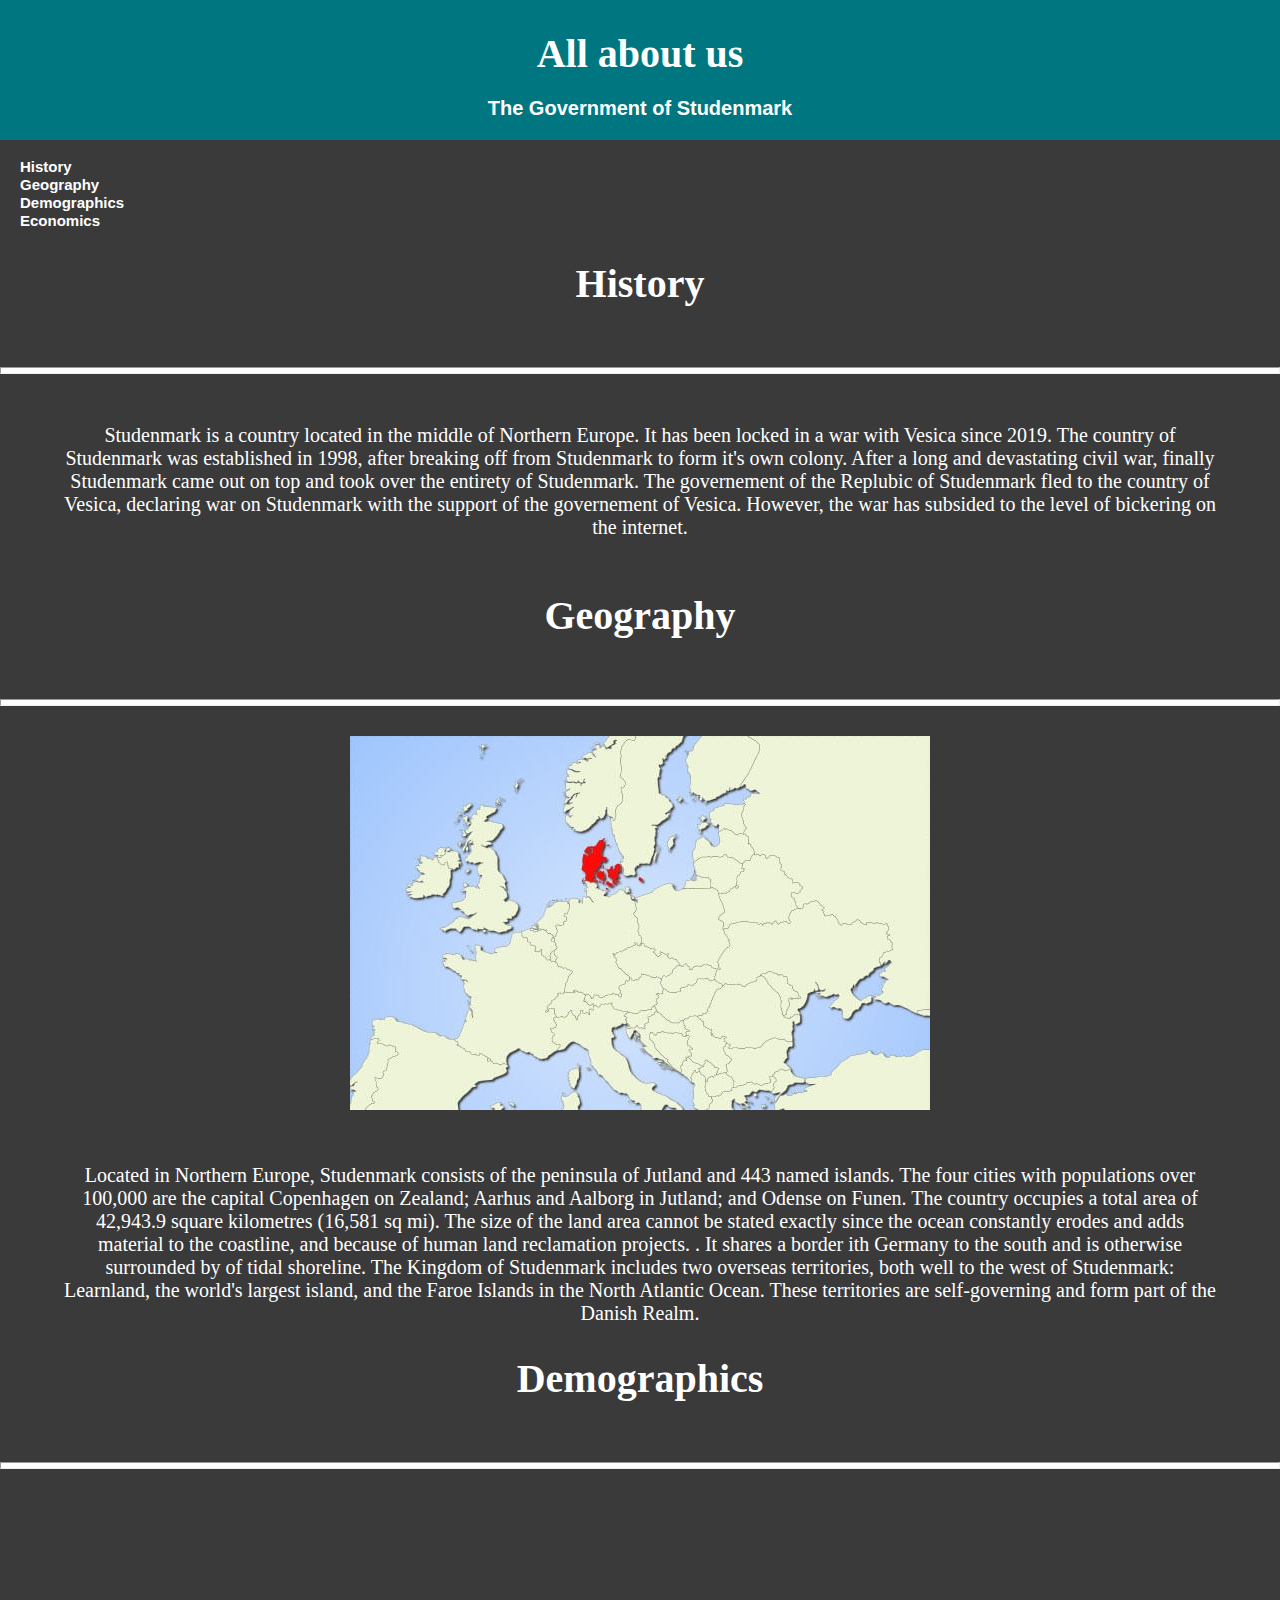
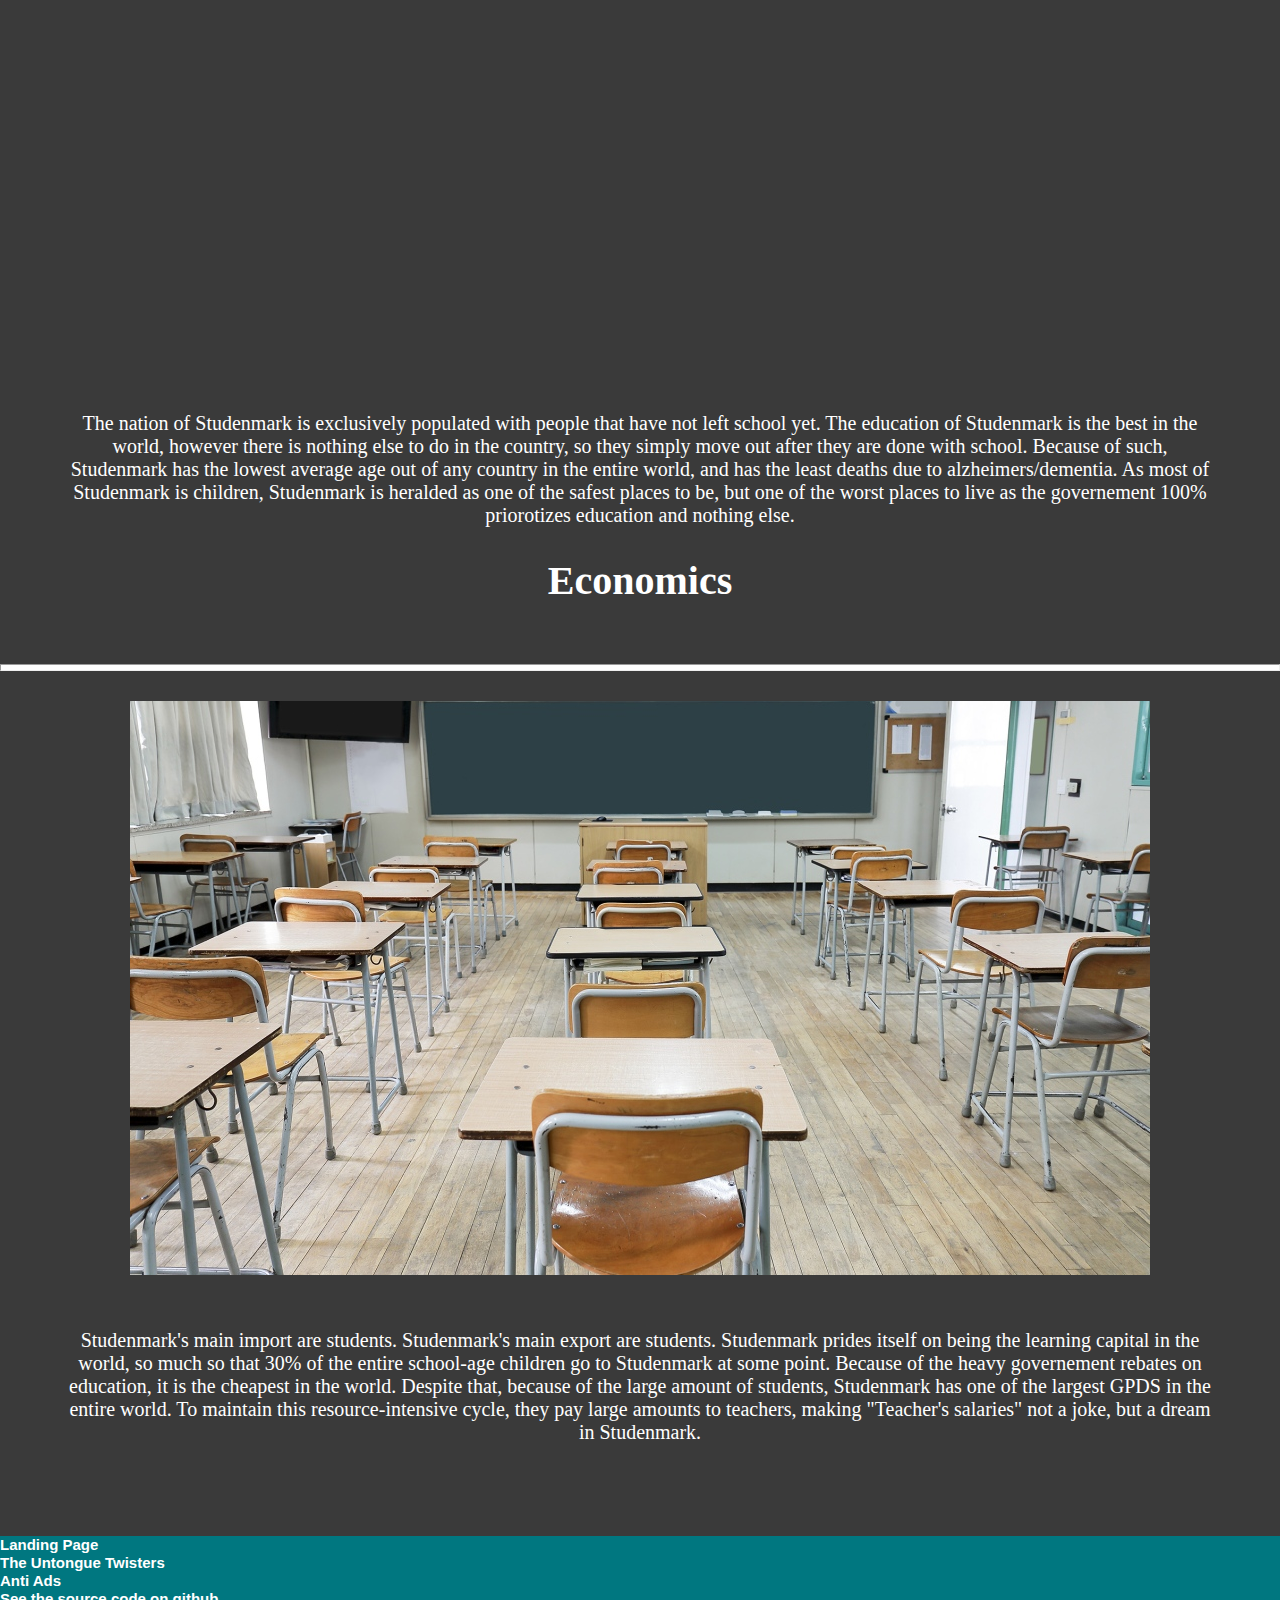
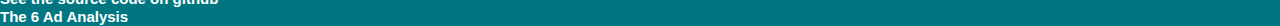
==== commit a66b5f80: "line break" ====
--- a/about.html
+++ b/about.html
@@ -68,7 +68,7 @@
       <a href = "https://cringemoment.github.io/pain/"><h3 style="text-align:left; display: inline;">Landing Page</h3></a> <br>
       <a href = "https://cringemoment.github.io/pain/untounger.html"><h3 style="display: inline;">The Untongue Twisters</h3></a> <br>
       <a href = "https://cringemoment.github.io/pain/antiad.html"><h3 style="display:inline;">Anti Ads</h3><br>
-      <a href = "https://github.com/cringemoment/pain/tree/master"><h3 style = "text-align:left; display: inline;">See the source code on github</h3></a>\
+      <a href = "https://github.com/cringemoment/pain/tree/master"><h3 style = "text-align:left; display: inline;">See the source code on github</h3></a><br>
       <a href = "https://cringemoment.github.io/pain/adanal.html"><h3 style="text-align:left; display: inline;">The 6 Ad Analysis</h3></a> <br>
       </div>
     </body>
